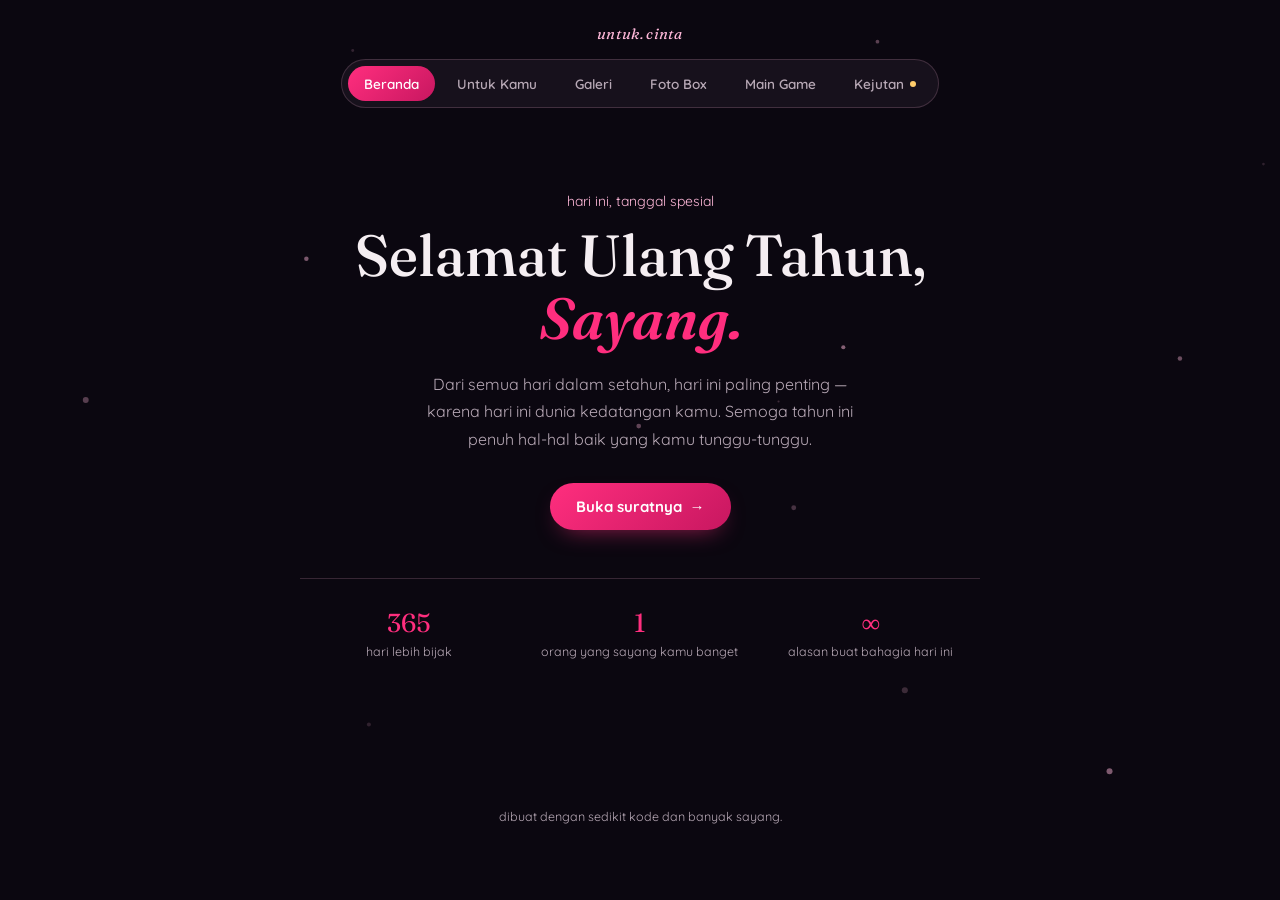
==== sayang.html @ eacd80a8 "tambah halaman foto box" ====
<!DOCTYPE html>
<html lang="id">
<head>
<meta charset="UTF-8">
<meta name="viewport" content="width=device-width, initial-scale=1.0">
<title>Selamat Ulang Tahun, Sayang 🖤🩷</title>
<link rel="preconnect" href="https://fonts.googleapis.com">
<link rel="preconnect" href="https://fonts.gstatic.com" crossorigin>
<link href="https://fonts.googleapis.com/css2?family=Fraunces:ital,wght@0,400;0,600;1,500;1,600&family=Quicksand:wght@400;500;600;700&display=swap" rel="stylesheet">
<link rel="stylesheet" href="style.css">
</head>
<body>

  <canvas id="bg-canvas"></canvas>

  <div class="app">

    <header class="topbar">
      <span class="brand">untuk. cinta </span>
      <nav class="tabs" id="tabs">
        <button class="tab-btn is-active" data-tab="beranda">Beranda</button>
        <button class="tab-btn" data-tab="surat">Untuk Kamu</button>
        <button class="tab-btn" data-tab="galeri">Galeri</button>
        <button class="tab-btn" data-tab="fotobox">Foto Box</button>
        <button class="tab-btn" data-tab="game">Main Game</button>
        <button class="tab-btn" data-tab="kejutan">Kejutan <i class="lock-dot" id="lock-dot"></i></button>
      </nav>
    </header>

    <main class="pages">

      <!-- ================= BERANDA ================= -->
      <section class="page is-active" id="page-beranda">
        <div class="hero">
          <p class="hero-eyebrow">hari ini, tanggal spesial</p>
          <h1 class="hero-title">Selamat Ulang Tahun,<br><em>Sayang.</em></h1>
          <p class="hero-sub">Dari semua hari dalam setahun, hari ini paling penting — karena hari ini dunia kedatangan kamu. Semoga tahun ini penuh hal-hal baik yang kamu tunggu-tunggu.</p>
          <button class="btn-primary" id="hero-cta">Buka suratnya &nbsp;→</button>
        </div>
        <div class="hero-stats">
          <div class="stat">
            <span class="stat-num" id="stat-days">—</span>
            <span class="stat-label">hari lebih bijak</span>
          </div>
          <div class="stat">
            <span class="stat-num">1</span>
            <span class="stat-label">orang yang sayang kamu banget</span>
          </div>
          <div class="stat">
            <span class="stat-num">∞</span>
            <span class="stat-label">alasan buat bahagia hari ini</span>
          </div>
        </div>
      </section>

      <!-- ================= SURAT ================= -->
      <section class="page" id="page-surat">
        <div class="letter">
          <p class="letter-kicker">sebuah surat kecil</p>
          <h2 class="letter-title">Untuk kamu, yang lagi baca ini sambil senyum-senyum sendiri</h2>
          <div class="letter-body">
            <p>Selamat ulang tahun. Semoga satu tahun ke depan, semua hal yang kamu perjuangkan diam-diam akhirnya kelihatan hasilnya. Semoga kamu makin sayang sama diri kamu sendiri, sama seperti aku sayang kamu.</p>
            <p>Terima kasih sudah jadi kamu — yang cerewetnya kadang bikin gemas, yang tawanya gampang banget bikin hari jelek jadi lebih ringan, dan yang selalu ada walaupun kita lagi jauh atau lagi sibuk sendiri-sendiri.</p>
            <p>Aku nggak janji bisa selalu ada tepat waktu setiap saat kamu butuh. Tapi aku janji, selama aku bisa, kamu nggak akan pernah harus ngerayain apa pun sendirian.</p>
            <p>Jadi hari ini, nggak usah mikirin apa-apa dulu. Makan yang enak, tidur yang cukup, dan biarin dirimu dirayakan — walau cuma lewat halaman kecil ini.</p>
          </div>
          <p class="letter-sign">— yang selalu nungguin chat kamu duluan</p>
        </div>
      </section>

      <!-- ================= GALERI ================= -->
      <section class="page" id="page-galeri">
        <div class="section-head">
          <p class="section-kicker">kenangan kita</p>
          <h2 class="section-title">Beberapa momen favorit</h2>
          <p class="section-sub">Ganti kotak di bawah ini dengan foto kalian berdua — taruh file foto di folder <code>images</code>, lalu ubah nama file di <code>script.js</code> bagian <code>galleryPhotos</code>. Foto dari tab "Foto Box" juga otomatis muncul di sini.</p>
        </div>
        <div class="gallery-grid" id="gallery-grid"></div>
      </section>

      <!-- ================= FOTO BOX ================= -->
      <section class="page" id="page-fotobox">
        <div class="section-head">
          <p class="section-kicker">rol kamera</p>
          <h2 class="section-title">Foto Box</h2>
          <p class="section-sub">Foto langsung pakai kamera, otomatis jadi 3 jepretan dengan bingkai pink-hitam, terus kesimpen sendiri ke tab Galeri.</p>
        </div>

        <div class="photobox">
          <div class="photobox-stage" id="photobox-stage">
            <video id="photobox-video" autoplay playsinline muted></video>
            <div class="photobox-frame-overlay" id="photobox-frame-overlay"></div>
            <div class="photobox-countdown hidden" id="photobox-countdown"></div>
            <div class="photobox-flash" id="photobox-flash"></div>
            <p class="photobox-idle-msg" id="photobox-idle-msg">Kamera belum aktif</p>
          </div>

          <canvas id="photobox-canvas" class="hidden"></canvas>

          <div class="photobox-controls" id="photobox-controls">
            <button class="btn-primary btn-small" id="photobox-start-cam">Aktifkan Kamera</button>
          </div>

          <p class="photobox-status" id="photobox-status"></p>

          <div class="photobox-result hidden" id="photobox-result">
            <img id="photobox-strip-img" alt="Hasil foto box">
            <div class="photobox-result-actions">
              <button class="btn-primary btn-small" id="photobox-save">Simpan ke Galeri</button>
              <button class="btn-ghost btn-small" id="photobox-retake">Ulangi</button>
            </div>
          </div>
        </div>
      </section>

      <!-- ================= GAME ================= -->
      <section class="page" id="page-game">
        <div class="section-head">
          <p class="section-kicker">mini game</p>
          <h2 class="section-title">Kumpulin Cinta</h2>
          <p class="section-sub">Klik hati-hati yang muncul sebelum menghilang. Kumpulin <strong id="target-label">30</strong> poin buat buka halaman Kejutan.</p>
        </div>

        <div class="game-hud">
          <div class="hud-item">
            <span class="hud-label">Poin</span>
            <span class="hud-value" id="score-val">0</span>
          </div>
          <div class="hud-item">
            <span class="hud-label">Waktu</span>
            <span class="hud-value" id="time-val">30</span>
          </div>
          <button class="btn-primary btn-small" id="start-game">Mulai</button>
        </div>

        <div class="progress-track">
          <div class="progress-fill" id="progress-fill"></div>
        </div>

        <div class="game-field" id="game-field">
          <p class="game-idle-msg" id="game-idle-msg">Tekan "Mulai" untuk main</p>
        </div>

        <p class="game-result" id="game-result"></p>
      </section>

      <!-- ================= KEJUTAN ================= -->
      <section class="page" id="page-kejutan">
        <div class="surprise-locked" id="surprise-locked">
          <div class="lock-icon">🔒</div>
          <h2 class="section-title">Masih terkunci</h2>
          <p class="section-sub">Selesaikan mini game di tab "Main Game" dulu buat buka halaman ini.</p>
          <button class="btn-primary btn-small" data-goto="game">Ke halaman game</button>
        </div>
        <div class="surprise-unlocked hidden" id="surprise-unlocked">
          <p class="section-kicker">yeay, berhasil</p>
          <h2 class="section-title">Kejutan kecil buat kamu</h2>
          <div class="surprise-card">
            <p class="surprise-text" id="surprise-text"></p>
          </div>
          <button class="btn-primary btn-small" id="replay-game">Main lagi</button>
        </div>
      </section>

    </main>

    <footer class="site-footer">
      <p>dibuat dengan sedikit kode dan banyak sayang.</p>
    </footer>

  </div>

<script src="script.js"></script>
</body>
</html>
---- style.css ----
:root{
  --bg: #0b0710;
  --bg-card: #17111c;
  --bg-card-2: #1f1622;
  --pink: #ff2e7e;
  --pink-soft: #ffb8d9;
  --pink-deep: #c81760;
  --gold: #ffcd6b;
  --text: #f5eef2;
  --text-muted: #b8a9b6;
  --border: rgba(255, 184, 217, 0.18);
  --radius: 18px;
  --font-display: "Fraunces", serif;
  --font-body: "Quicksand", sans-serif;
}

*{ box-sizing: border-box; }

html, body{
  margin: 0;
  padding: 0;
  background: var(--bg);
  color: var(--text);
  font-family: var(--font-body);
  min-height: 100%;
}

body{
  position: relative;
  overflow-x: hidden;
}

#bg-canvas{
  position: fixed;
  inset: 0;
  width: 100%;
  height: 100%;
  z-index: 0;
  pointer-events: none;
}

.app{
  position: relative;
  z-index: 1;
  max-width: 720px;
  margin: 0 auto;
  padding: 24px 20px 64px;
  min-height: 100vh;
  display: flex;
  flex-direction: column;
}

/* ---------- topbar & tabs ---------- */

.topbar{
  display: flex;
  flex-direction: column;
  gap: 16px;
  align-items: center;
  margin-bottom: 36px;
}

.brand{
  font-family: var(--font-display);
  font-style: italic;
  font-size: 15px;
  color: var(--pink-soft);
  letter-spacing: 0.02em;
}

.tabs{
  display: flex;
  flex-wrap: wrap;
  justify-content: center;
  gap: 6px;
  background: var(--bg-card);
  border: 1px solid var(--border);
  border-radius: 999px;
  padding: 6px;
}

.tab-btn{
  appearance: none;
  border: none;
  background: transparent;
  color: var(--text-muted);
  font-family: var(--font-body);
  font-weight: 600;
  font-size: 13.5px;
  padding: 9px 16px;
  border-radius: 999px;
  cursor: pointer;
  transition: background 0.25s ease, color 0.25s ease;
  display: flex;
  align-items: center;
  gap: 6px;
}

.tab-btn:hover{ color: var(--text); }

.tab-btn.is-active{
  background: linear-gradient(135deg, var(--pink), var(--pink-deep));
  color: #fff;
}

.lock-dot{
  width: 6px;
  height: 6px;
  border-radius: 50%;
  background: var(--gold);
  display: inline-block;
}

.lock-dot.is-hidden{ display: none; }

/* ---------- pages ---------- */

.pages{ flex: 1; }

.page{
  display: none;
  animation: page-in 0.5s ease both;
}

.page.is-active{ display: block; }

@keyframes page-in{
  from{ opacity: 0; transform: translateY(10px); }
  to{ opacity: 1; transform: translateY(0); }
}

.section-head{ margin-bottom: 28px; }

.section-kicker{
  font-size: 13px;
  color: var(--pink-soft);
  margin: 0 0 6px;
}

.section-title{
  font-family: var(--font-display);
  font-size: 28px;
  font-weight: 600;
  margin: 0 0 10px;
}

.section-sub{
  color: var(--text-muted);
  font-size: 15px;
  line-height: 1.6;
  max-width: 56ch;
  margin: 0;
}

.section-sub code{
  background: var(--bg-card-2);
  padding: 2px 6px;
  border-radius: 6px;
  font-size: 13px;
}

/* ---------- hero ---------- */

.hero{
  padding: 48px 4px 40px;
  text-align: center;
}

.hero-eyebrow{
  color: var(--pink-soft);
  font-size: 14px;
  margin: 0 0 14px;
}

.hero-title{
  font-family: var(--font-display);
  font-weight: 500;
  font-size: clamp(36px, 8vw, 58px);
  line-height: 1.08;
  margin: 0 0 22px;
}

.hero-title em{
  font-style: italic;
  font-weight: 600;
  color: var(--pink);
}

.hero-sub{
  color: var(--text-muted);
  font-size: 16px;
  line-height: 1.7;
  max-width: 46ch;
  margin: 0 auto 30px;
}

.btn-primary{
  appearance: none;
  border: none;
  background: linear-gradient(135deg, var(--pink), var(--pink-deep));
  color: #fff;
  font-family: var(--font-body);
  font-weight: 700;
  font-size: 15px;
  padding: 14px 26px;
  border-radius: 999px;
  cursor: pointer;
  transition: transform 0.2s ease, box-shadow 0.2s ease;
  box-shadow: 0 10px 24px -12px rgba(255, 46, 126, 0.65);
}

.btn-primary:hover{ transform: translateY(-2px); }
.btn-primary:active{ transform: translateY(0px) scale(0.98); }

.btn-small{
  padding: 10px 20px;
  font-size: 14px;
}

.hero-stats{
  display: grid;
  grid-template-columns: repeat(3, 1fr);
  gap: 12px;
  border-top: 1px solid var(--border);
  padding-top: 28px;
  margin-top: 8px;
}

.stat{
  display: flex;
  flex-direction: column;
  align-items: center;
  gap: 4px;
  text-align: center;
}

.stat-num{
  font-family: var(--font-display);
  font-size: 26px;
  color: var(--pink);
}

.stat-label{
  font-size: 12.5px;
  color: var(--text-muted);
  line-height: 1.4;
}

/* ---------- letter ---------- */

.letter{
  background: var(--bg-card);
  border: 1px solid var(--border);
  border-radius: var(--radius);
  padding: 40px 32px;
  position: relative;
}

.letter::before{
  content: "";
  position: absolute;
  top: 0; left: 32px; right: 32px;
  height: 1px;
  background: linear-gradient(90deg, transparent, var(--pink), transparent);
}

.letter-kicker{
  color: var(--pink-soft);
  font-size: 13px;
  margin: 0 0 12px;
}

.letter-title{
  font-family: var(--font-display);
  font-style: italic;
  font-weight: 500;
  font-size: 24px;
  line-height: 1.4;
  margin: 0 0 24px;
}

.letter-body p{
  font-size: 16px;
  line-height: 1.8;
  color: var(--text);
  margin: 0 0 18px;
}

.letter-sign{
  font-family: var(--font-display);
  font-style: italic;
  color: var(--pink-soft);
  text-align: right;
  margin: 24px 0 0;
}

/* ---------- gallery ---------- */

.gallery-grid{
  display: grid;
  grid-template-columns: repeat(auto-fit, minmax(150px, 1fr));
  gap: 14px;
}

.photo-frame{
  aspect-ratio: 4 / 5;
  border-radius: 14px;
  overflow: hidden;
  position: relative;
  background: linear-gradient(160deg, var(--bg-card-2), var(--bg-card));
  border: 1px solid var(--border);
  display: flex;
  align-items: flex-end;
}

.photo-frame img{
  width: 100%;
  height: 100%;
  object-fit: cover;
  position: absolute;
  inset: 0;
}

.photo-frame .photo-fallback{
  position: relative;
  z-index: 1;
  width: 100%;
  padding: 14px;
  display: flex;
  flex-direction: column;
  align-items: center;
  justify-content: center;
  gap: 8px;
  height: 100%;
  color: var(--text-muted);
  font-size: 13px;
  text-align: center;
}

.photo-fallback .heart-mark{
  font-size: 22px;
  color: var(--pink);
}

.photo-caption{
  position: relative;
  z-index: 2;
  width: 100%;
  padding: 10px 12px;
  font-size: 12.5px;
  background: linear-gradient(0deg, rgba(0,0,0,0.55), transparent);
  color: #fff;
}

/* ---------- foto box ---------- */

.photobox{
  display: flex;
  flex-direction: column;
  align-items: center;
  gap: 16px;
}

.photobox-stage{
  position: relative;
  width: 100%;
  max-width: 420px;
  aspect-ratio: 4 / 3;
  border-radius: 20px;
  overflow: hidden;
  background: #000;
  border: 3px solid #0c0a0d;
  box-shadow:
    0 0 0 4px var(--pink),
    0 0 0 7px #0c0a0d,
    0 16px 34px -18px rgba(255, 46, 126, 0.55);
}

.photobox-stage video{
  width: 100%;
  height: 100%;
  object-fit: cover;
  transform: scaleX(-1);
  display: block;
}

.photobox-frame-overlay{
  position: absolute;
  inset: 0;
  pointer-events: none;
  border-radius: 14px;
  box-shadow: inset 0 0 0 10px rgba(12, 10, 13, 0.001);
  background:
    repeating-linear-gradient(45deg, #0c0a0d 0 10px, var(--pink) 10px 20px) top / 100% 10px no-repeat,
    repeating-linear-gradient(45deg, #0c0a0d 0 10px, var(--pink) 10px 20px) bottom / 100% 10px no-repeat,
    repeating-linear-gradient(45deg, #0c0a0d 0 10px, var(--pink) 10px 20px) left / 10px 100% no-repeat,
    repeating-linear-gradient(45deg, #0c0a0d 0 10px, var(--pink) 10px 20px) right / 10px 100% no-repeat;
}

.photobox-frame-overlay::before,
.photobox-frame-overlay::after{
  content: "\2764\FE0F";
  position: absolute;
  font-size: 20px;
  filter: drop-shadow(0 2px 4px rgba(0,0,0,0.5));
}
.photobox-frame-overlay::before{ top: 6px; left: 6px; }
.photobox-frame-overlay::after{ bottom: 6px; right: 6px; }

.photobox-idle-msg{
  position: absolute;
  inset: 0;
  display: flex;
  align-items: center;
  justify-content: center;
  margin: 0;
  color: var(--text-muted);
  font-size: 14px;
  background: var(--bg-card);
  z-index: 2;
}

.photobox-countdown{
  position: absolute;
  inset: 0;
  display: flex;
  align-items: center;
  justify-content: center;
  font-family: var(--font-display);
  font-size: 84px;
  font-weight: 600;
  color: #fff;
  text-shadow: 0 0 24px var(--pink), 0 4px 12px rgba(0,0,0,0.6);
  z-index: 3;
  animation: countdown-pulse 1s ease;
}

@keyframes countdown-pulse{
  from{ transform: scale(1.5); opacity: 0; }
  to{ transform: scale(1); opacity: 1; }
}

.photobox-flash{
  position: absolute;
  inset: 0;
  background: #fff;
  opacity: 0;
  pointer-events: none;
  z-index: 4;
}

.photobox-flash.is-flashing{
  animation: flash-pop 0.35s ease;
}

@keyframes flash-pop{
  0%{ opacity: 0.9; }
  100%{ opacity: 0; }
}

.photobox-controls{
  display: flex;
  gap: 10px;
  flex-wrap: wrap;
  justify-content: center;
}

.btn-ghost{
  appearance: none;
  background: transparent;
  border: 1px solid var(--border);
  color: var(--text);
  font-family: var(--font-body);
  font-weight: 600;
  border-radius: 999px;
  cursor: pointer;
  transition: border-color 0.2s ease, color 0.2s ease;
}

.btn-ghost:hover{ border-color: var(--pink-soft); color: var(--pink-soft); }

.photobox-status{
  min-height: 20px;
  font-size: 13.5px;
  color: var(--text-muted);
  text-align: center;
  margin: 0;
}

.photobox-result{
  display: flex;
  flex-direction: column;
  align-items: center;
  gap: 14px;
}

.photobox-result img{
  max-width: 260px;
  width: 100%;
  border-radius: 12px;
  box-shadow: 0 16px 30px -16px rgba(0,0,0,0.6);
}

.photobox-result-actions{
  display: flex;
  gap: 10px;
}

.photo-frame.is-photobox{
  border-color: var(--pink);
}

.photo-frame .photo-delete{
  position: absolute;
  z-index: 3;
  top: 8px;
  right: 8px;
  width: 24px;
  height: 24px;
  border-radius: 50%;
  border: none;
  background: rgba(12, 10, 13, 0.65);
  color: #fff;
  font-size: 13px;
  line-height: 1;
  cursor: pointer;
  display: flex;
  align-items: center;
  justify-content: center;
}

.photo-frame .photo-delete:hover{ background: var(--pink-deep); }

/* ---------- game ---------- */

.game-hud{
  display: flex;
  align-items: center;
  gap: 18px;
  margin-bottom: 16px;
  flex-wrap: wrap;
}

.hud-item{
  background: var(--bg-card);
  border: 1px solid var(--border);
  border-radius: 12px;
  padding: 8px 16px;
  display: flex;
  flex-direction: column;
  min-width: 76px;
}

.hud-label{ font-size: 11.5px; color: var(--text-muted); }
.hud-value{ font-family: var(--font-display); font-size: 20px; color: var(--pink); }

.progress-track{
  height: 8px;
  border-radius: 999px;
  background: var(--bg-card);
  border: 1px solid var(--border);
  overflow: hidden;
  margin-bottom: 18px;
}

.progress-fill{
  height: 100%;
  width: 0%;
  background: linear-gradient(90deg, var(--pink), var(--gold));
  transition: width 0.25s ease;
}

.game-field{
  position: relative;
  height: 340px;
  border-radius: var(--radius);
  border: 1px dashed var(--border);
  background: radial-gradient(circle at 30% 20%, rgba(255, 46, 126, 0.08), transparent 60%),
              var(--bg-card);
  overflow: hidden;
  display: flex;
  align-items: center;
  justify-content: center;
}

.game-idle-msg{
  color: var(--text-muted);
  font-size: 14px;
}

.heart-target{
  position: absolute;
  font-size: 26px;
  background: none;
  border: none;
  cursor: pointer;
  line-height: 1;
  filter: drop-shadow(0 4px 10px rgba(255,46,126,0.35));
  animation: heart-pop 0.25s ease;
  user-select: none;
}

@keyframes heart-pop{
  from{ transform: scale(0.4); opacity: 0; }
  to{ transform: scale(1); opacity: 1; }
}

.heart-target.is-popped{
  animation: heart-burst 0.25s ease forwards;
  pointer-events: none;
}

@keyframes heart-burst{
  to{ transform: scale(1.6); opacity: 0; }
}

.game-result{
  margin-top: 16px;
  font-size: 15px;
  color: var(--pink-soft);
  min-height: 22px;
}

/* ---------- surprise ---------- */

.surprise-locked, .surprise-unlocked{
  text-align: center;
  padding: 40px 12px;
}

.lock-icon{
  font-size: 40px;
  margin-bottom: 14px;
}

.surprise-locked .section-title,
.surprise-unlocked .section-title{ margin-left: auto; margin-right: auto; }

.surprise-locked .section-sub{ margin-left: auto; margin-right: auto; margin-bottom: 24px; }

.surprise-card{
  background: var(--bg-card);
  border: 1px solid var(--border);
  border-radius: var(--radius);
  padding: 32px;
  margin: 24px 0;
  text-align: left;
}

.surprise-text{
  font-family: var(--font-display);
  font-style: italic;
  font-size: 19px;
  line-height: 1.8;
  color: var(--text);
  margin: 0;
  white-space: pre-line;
}

.hidden{ display: none !important; }

/* ---------- footer ---------- */

.site-footer{
  text-align: center;
  margin-top: 48px;
  color: var(--text-muted);
  font-size: 12.5px;
}

/* ---------- responsive ---------- */

@media (max-width: 480px){
  .tabs{ gap: 4px; }
  .tab-btn{ font-size: 12px; padding: 8px 12px; }
  .hero-stats{ grid-template-columns: 1fr; gap: 18px; }
  .letter{ padding: 30px 20px; }
}

/* ---------- accessibility ---------- */

:focus-visible{
  outline: 2px solid var(--pink-soft);
  outline-offset: 2px;
}

@media (prefers-reduced-motion: reduce){
  *{ animation-duration: 0.01ms !important; transition-duration: 0.01ms !important; }
}
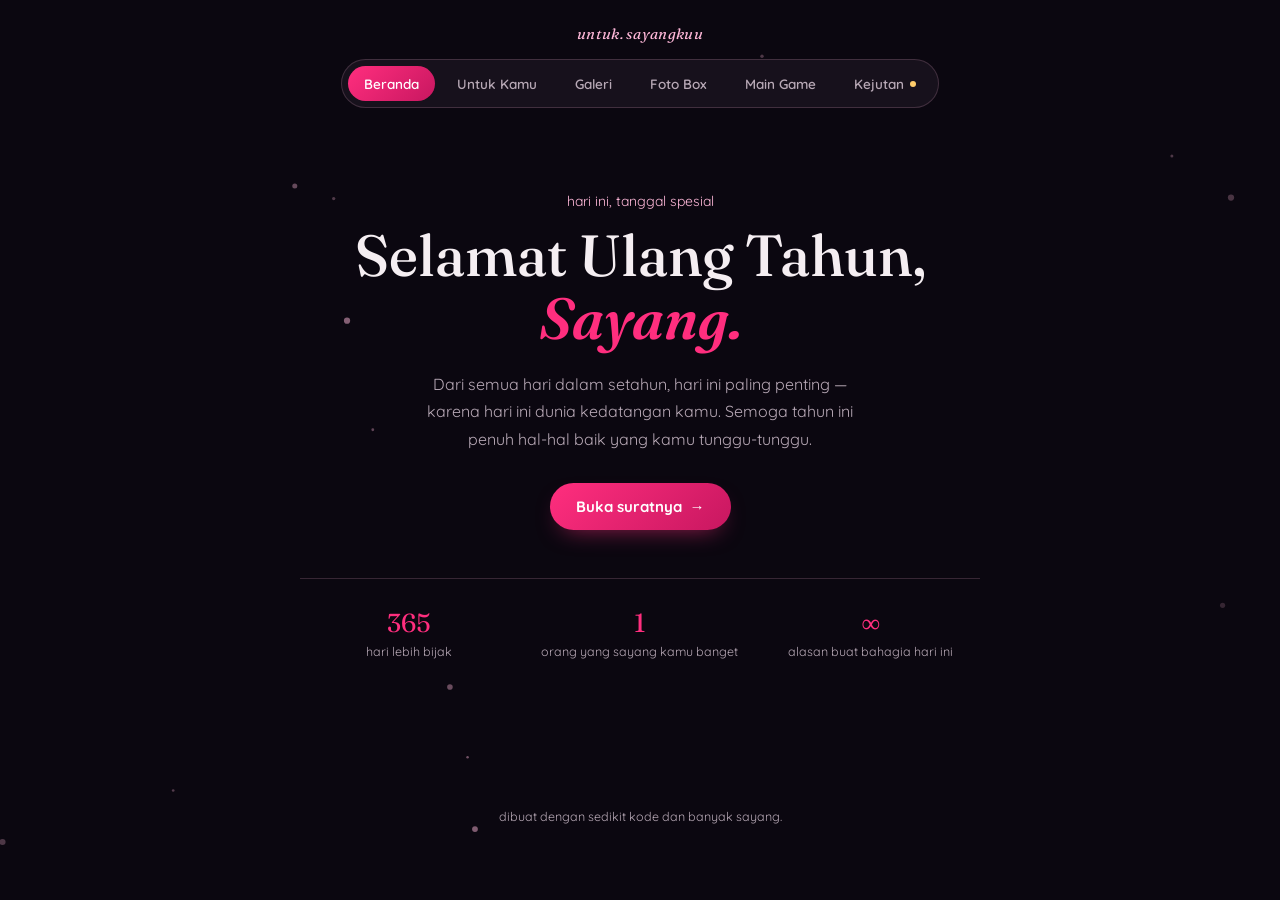
==== commit 79dcfb14: "update tampilan halaman" ====
--- a/sayang.html
+++ b/sayang.html
@@ -16,7 +16,7 @@
   <div class="app">
 
     <header class="topbar">
-      <span class="brand">untuk. cinta </span>
+      <span class="brand">untuk. sayangkuu  </span>
       <nav class="tabs" id="tabs">
         <button class="tab-btn is-active" data-tab="beranda">Beranda</button>
         <button class="tab-btn" data-tab="surat">Untuk Kamu</button>
@@ -71,8 +71,8 @@
       <!-- ================= GALERI ================= -->
       <section class="page" id="page-galeri">
         <div class="section-head">
-          <p class="section-kicker">kenangan kita</p>
-          <h2 class="section-title">Beberapa momen favorit</h2>
+          <p class="section-kicker">today moments</p>
+          <h2 class="section-title">favorit</h2>
           <p class="section-sub">Ganti kotak di bawah ini dengan foto kalian berdua — taruh file foto di folder <code>images</code>, lalu ubah nama file di <code>script.js</code> bagian <code>galleryPhotos</code>. Foto dari tab "Foto Box" juga otomatis muncul di sini.</p>
         </div>
         <div class="gallery-grid" id="gallery-grid"></div>
@@ -82,7 +82,7 @@
       <section class="page" id="page-fotobox">
         <div class="section-head">
           <p class="section-kicker">rol kamera</p>
-          <h2 class="section-title">Foto Box</h2>
+          <h2 class="section-title">moments</h2>
           <p class="section-sub">Foto langsung pakai kamera, otomatis jadi 3 jepretan dengan bingkai pink-hitam, terus kesimpen sendiri ke tab Galeri.</p>
         </div>
 
@@ -128,7 +128,7 @@
           </div>
           <div class="hud-item">
             <span class="hud-label">Waktu</span>
-            <span class="hud-value" id="time-val">30</span>
+            <span class="hud-value" id="time-val">15</span>
           </div>
           <button class="btn-primary btn-small" id="start-game">Mulai</button>
         </div>
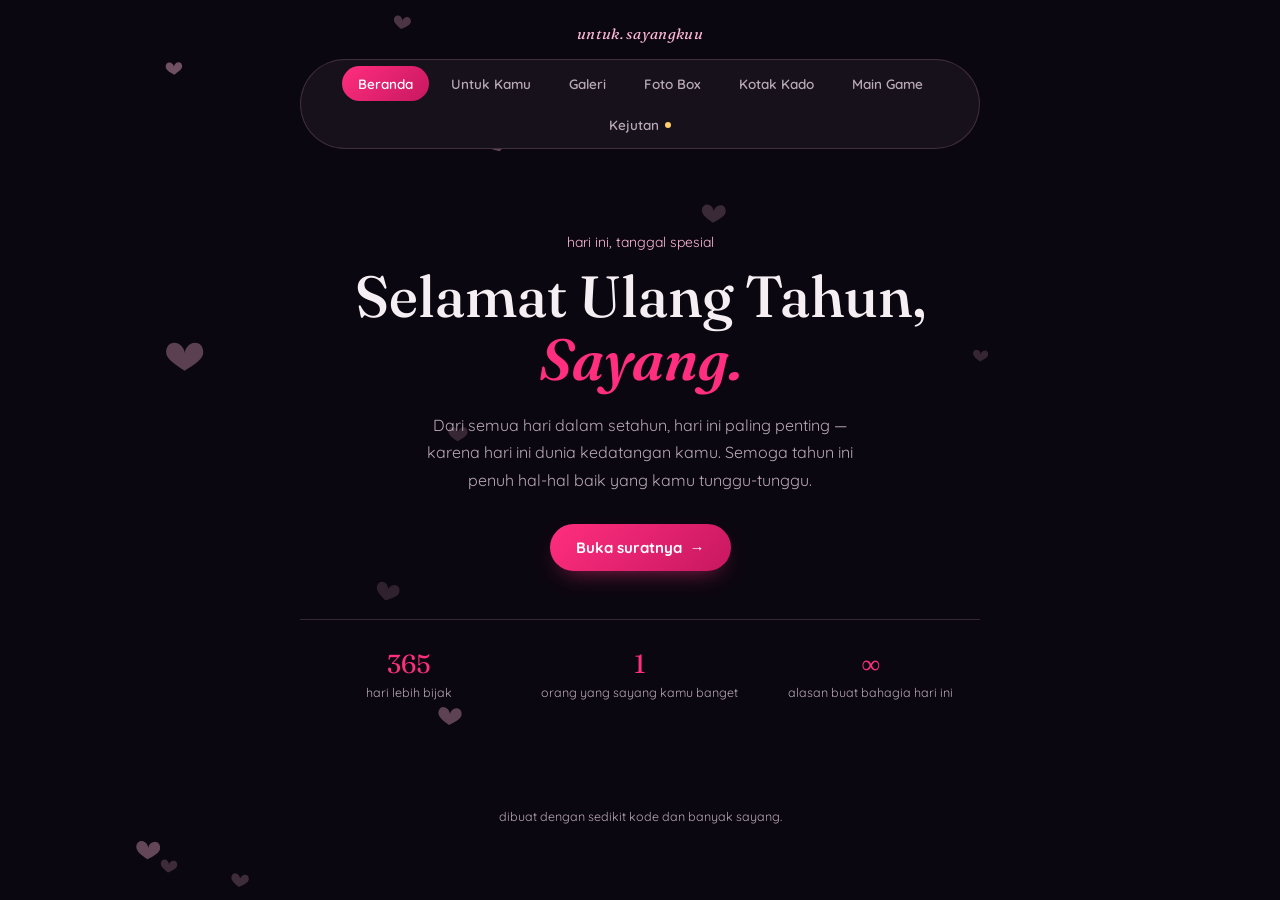
==== commit d4b8a731: "update foto dan kamera" ====
--- a/sayang.html
+++ b/sayang.html
@@ -22,6 +22,7 @@
         <button class="tab-btn" data-tab="surat">Untuk Kamu</button>
         <button class="tab-btn" data-tab="galeri">Galeri</button>
         <button class="tab-btn" data-tab="fotobox">Foto Box</button>
+        <button class="tab-btn" data-tab="kado">Kotak Kado</button>
         <button class="tab-btn" data-tab="game">Main Game</button>
         <button class="tab-btn" data-tab="kejutan">Kejutan <i class="lock-dot" id="lock-dot"></i></button>
       </nav>
@@ -83,7 +84,7 @@
         <div class="section-head">
           <p class="section-kicker">rol kamera</p>
           <h2 class="section-title">moments</h2>
-          <p class="section-sub">Foto langsung pakai kamera, otomatis jadi 3 jepretan dengan bingkai pink-hitam, terus kesimpen sendiri ke tab Galeri.</p>
+          <p class="section-sub">Foto langsung pakai kamera. Border kamera bakal nyala pink pas jepret, otomatis jadi 3 jepretan dengan bingkai pink elegan, terus kesimpen sendiri ke tab Galeri.</p>
         </div>
 
         <div class="photobox">
@@ -113,6 +114,42 @@
         </div>
       </section>
 
+      <!-- ================= KOTAK KADO ================= -->
+      <section class="page" id="page-kado">
+        <div class="section-head">
+          <p class="section-kicker">satu kotak kecil</p>
+          <h2 class="section-title">Kotak Kado</h2>
+          <p class="section-sub">Ketuk kotaknya tiga kali buat buka kejutan di dalamnya.</p>
+        </div>
+
+        <div class="giftbox-wrap" id="giftbox-wrap">
+          <button class="giftbox" id="giftbox-btn" type="button" aria-label="Ketuk kotak kado">
+            <span class="giftbox-lid">
+              <span class="giftbox-bow-loop giftbox-bow-loop-l"></span>
+              <span class="giftbox-bow-loop giftbox-bow-loop-r"></span>
+              <span class="giftbox-bow-knot"></span>
+            </span>
+            <span class="giftbox-base">
+              <span class="giftbox-ribbon-v"></span>
+            </span>
+          </button>
+          <p class="giftbox-hint" id="giftbox-hint">Ketuk kotaknya (0/3)</p>
+        </div>
+
+        <div class="giftbox-reveal hidden" id="giftbox-reveal">
+          <p class="giftbox-reveal-kicker">yeay, terbuka</p>
+          <div class="photo-frame giftbox-photo-frame">
+            <div class="photo-fallback">
+              <span class="heart-mark">&#9825;</span>
+              <span>Taruh foto di sini<br>(images/kado-foto.jpg)</span>
+            </div>
+            <img id="giftbox-photo" alt="Foto kejutan">
+          </div>
+          <p class="giftbox-caption" id="giftbox-caption"></p>
+          <button class="btn-ghost btn-small" id="giftbox-reset">Tutup lagi</button>
+        </div>
+      </section>
+
       <!-- ================= GAME ================= -->
       <section class="page" id="page-game">
         <div class="section-head">
--- a/style.css
+++ b/style.css
@@ -352,6 +352,146 @@
   color: #fff;
 }
 
+/* ---------- kotak kado ---------- */
+
+.giftbox-wrap{
+  display: flex;
+  flex-direction: column;
+  align-items: center;
+  gap: 18px;
+  padding: 36px 0 12px;
+}
+
+.giftbox{
+  appearance: none;
+  border: none;
+  background: none;
+  padding: 0;
+  cursor: pointer;
+  position: relative;
+  width: 176px;
+  height: 168px;
+  perspective: 700px;
+}
+
+.giftbox:active .giftbox-base{ transform: scale(0.97); }
+
+.giftbox.is-tapped .giftbox-base{
+  animation: giftbox-wiggle 0.35s ease;
+}
+
+@keyframes giftbox-wiggle{
+  0%, 100%{ transform: rotate(0deg); }
+  25%{ transform: rotate(-3deg); }
+  60%{ transform: rotate(3deg); }
+  85%{ transform: rotate(-1.5deg); }
+}
+
+.giftbox-base{
+  position: absolute;
+  left: 6px;
+  right: 6px;
+  bottom: 0;
+  height: 118px;
+  border-radius: 16px;
+  background: linear-gradient(160deg, var(--pink-soft), var(--pink));
+  box-shadow: 0 20px 40px -20px rgba(255, 46, 126, 0.6), inset 0 1px 0 rgba(255,255,255,0.35);
+  transition: transform 0.2s ease;
+}
+
+.giftbox-ribbon-v{
+  position: absolute;
+  top: 0; bottom: 0; left: 50%;
+  width: 18px;
+  margin-left: -9px;
+  background: var(--gold);
+  opacity: 0.9;
+}
+
+.giftbox-lid{
+  position: absolute;
+  top: 30px;
+  left: 0;
+  right: 0;
+  height: 40px;
+  border-radius: 12px;
+  background: linear-gradient(160deg, #fff2f7, var(--pink-soft));
+  box-shadow: 0 8px 16px -8px rgba(255, 46, 126, 0.45), inset 0 1px 0 rgba(255,255,255,0.6);
+  transform-origin: top center;
+  transition: transform 0.7s cubic-bezier(.34,1.4,.64,1), opacity 0.6s ease 0.15s;
+}
+
+.giftbox-bow-loop{
+  position: absolute;
+  top: -14px;
+  width: 30px;
+  height: 22px;
+  background: var(--gold);
+  border-radius: 50% 50% 50% 4px;
+}
+
+.giftbox-bow-loop-l{ left: 50%; transform: translateX(-100%) rotate(-20deg); }
+.giftbox-bow-loop-r{ left: 50%; transform: translateX(0%) rotate(20deg) scaleX(-1); }
+
+.giftbox-bow-knot{
+  position: absolute;
+  top: -8px;
+  left: 50%;
+  width: 14px;
+  height: 14px;
+  margin-left: -7px;
+  border-radius: 4px;
+  background: var(--gold);
+}
+
+.giftbox.is-open .giftbox-lid{
+  transform: rotateX(-115deg) translateY(-6px);
+  opacity: 0;
+}
+
+.giftbox.is-open .giftbox-base{
+  box-shadow: 0 20px 40px -20px rgba(255, 46, 126, 0.6), inset 0 1px 0 rgba(255,255,255,0.35),
+    0 0 30px 6px rgba(255, 46, 126, 0.45);
+}
+
+.giftbox-hint{
+  font-size: 14px;
+  color: var(--text-muted);
+  margin: 0;
+}
+
+.giftbox-reveal{
+  display: flex;
+  flex-direction: column;
+  align-items: center;
+  gap: 14px;
+  padding: 20px 0 12px;
+  animation: page-in 0.5s ease both;
+}
+
+.giftbox-reveal-kicker{
+  color: var(--pink-soft);
+  font-size: 13px;
+  margin: 0;
+}
+
+.giftbox-photo-frame{
+  width: 100%;
+  max-width: 260px;
+  aspect-ratio: 4 / 5;
+  border: 1px solid var(--pink-soft);
+  box-shadow: 0 0 30px -6px rgba(255, 46, 126, 0.4);
+}
+
+.giftbox-caption{
+  font-family: var(--font-display);
+  font-style: italic;
+  font-size: 16px;
+  color: var(--text-muted);
+  text-align: center;
+  margin: 0;
+}
+
 /* ---------- foto box ---------- */
 
 .photobox{
@@ -369,11 +509,20 @@
   border-radius: 20px;
   overflow: hidden;
   background: #000;
-  border: 3px solid #0c0a0d;
+  border: 3px solid var(--pink-soft);
   box-shadow:
-    0 0 0 4px var(--pink),
-    0 0 0 7px #0c0a0d,
+    0 0 0 1px rgba(255,255,255,0.25) inset,
+    0 0 18px 2px rgba(255, 46, 126, 0.3),
     0 16px 34px -18px rgba(255, 46, 126, 0.55);
+  transition: box-shadow 0.4s ease, border-color 0.4s ease;
+}
+
+.photobox-stage.is-lit{
+  border-color: var(--pink);
+  box-shadow:
+    0 0 0 1px rgba(255,255,255,0.4) inset,
+    0 0 50px 12px rgba(255, 46, 126, 0.9),
+    0 16px 40px -14px rgba(255, 46, 126, 0.75);
 }
 
 .photobox-stage video{
@@ -388,24 +537,14 @@
   position: absolute;
   inset: 0;
   pointer-events: none;
-  border-radius: 14px;
-  box-shadow: inset 0 0 0 10px rgba(12, 10, 13, 0.001);
-  background:
-    repeating-linear-gradient(45deg, #0c0a0d 0 10px, var(--pink) 10px 20px) top / 100% 10px no-repeat,
-    repeating-linear-gradient(45deg, #0c0a0d 0 10px, var(--pink) 10px 20px) bottom / 100% 10px no-repeat,
-    repeating-linear-gradient(45deg, #0c0a0d 0 10px, var(--pink) 10px 20px) left / 10px 100% no-repeat,
-    repeating-linear-gradient(45deg, #0c0a0d 0 10px, var(--pink) 10px 20px) right / 10px 100% no-repeat;
-}
-
-.photobox-frame-overlay::before,
-.photobox-frame-overlay::after{
-  content: "\2764\FE0F";
-  position: absolute;
-  font-size: 20px;
-  filter: drop-shadow(0 2px 4px rgba(0,0,0,0.5));
-}
-.photobox-frame-overlay::before{ top: 6px; left: 6px; }
-.photobox-frame-overlay::after{ bottom: 6px; right: 6px; }
+  border-radius: 16px;
+  box-shadow: inset 0 0 0 2px rgba(255, 184, 217, 0.55);
+  transition: box-shadow 0.4s ease;
+}
+
+.photobox-stage.is-lit .photobox-frame-overlay{
+  box-shadow: inset 0 0 0 2px var(--pink), inset 0 0 26px rgba(255, 46, 126, 0.55);
+}
 
 .photobox-idle-msg{
   position: absolute;
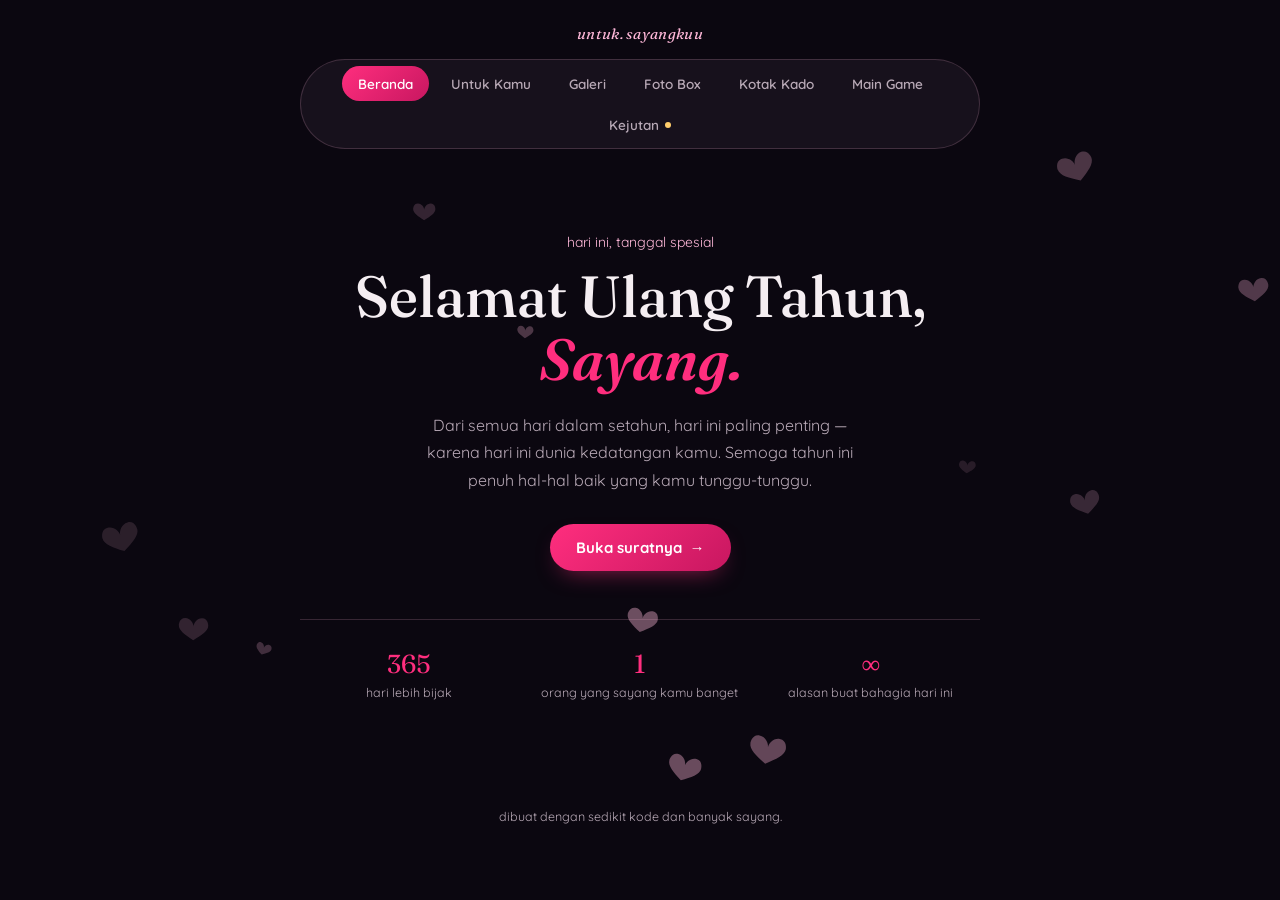
==== commit 8d7904c5: "ubah kado-foto.png" ====
--- a/sayang.html
+++ b/sayang.html
@@ -141,7 +141,7 @@
           <div class="photo-frame giftbox-photo-frame">
             <div class="photo-fallback">
               <span class="heart-mark">&#9825;</span>
-              <span>Taruh foto di sini<br>(images/kado-foto.jpg)</span>
+              <span>Taruh foto di sini<br>(images/kado-foto.png)</span>
             </div>
             <img id="giftbox-photo" alt="Foto kejutan">
           </div>
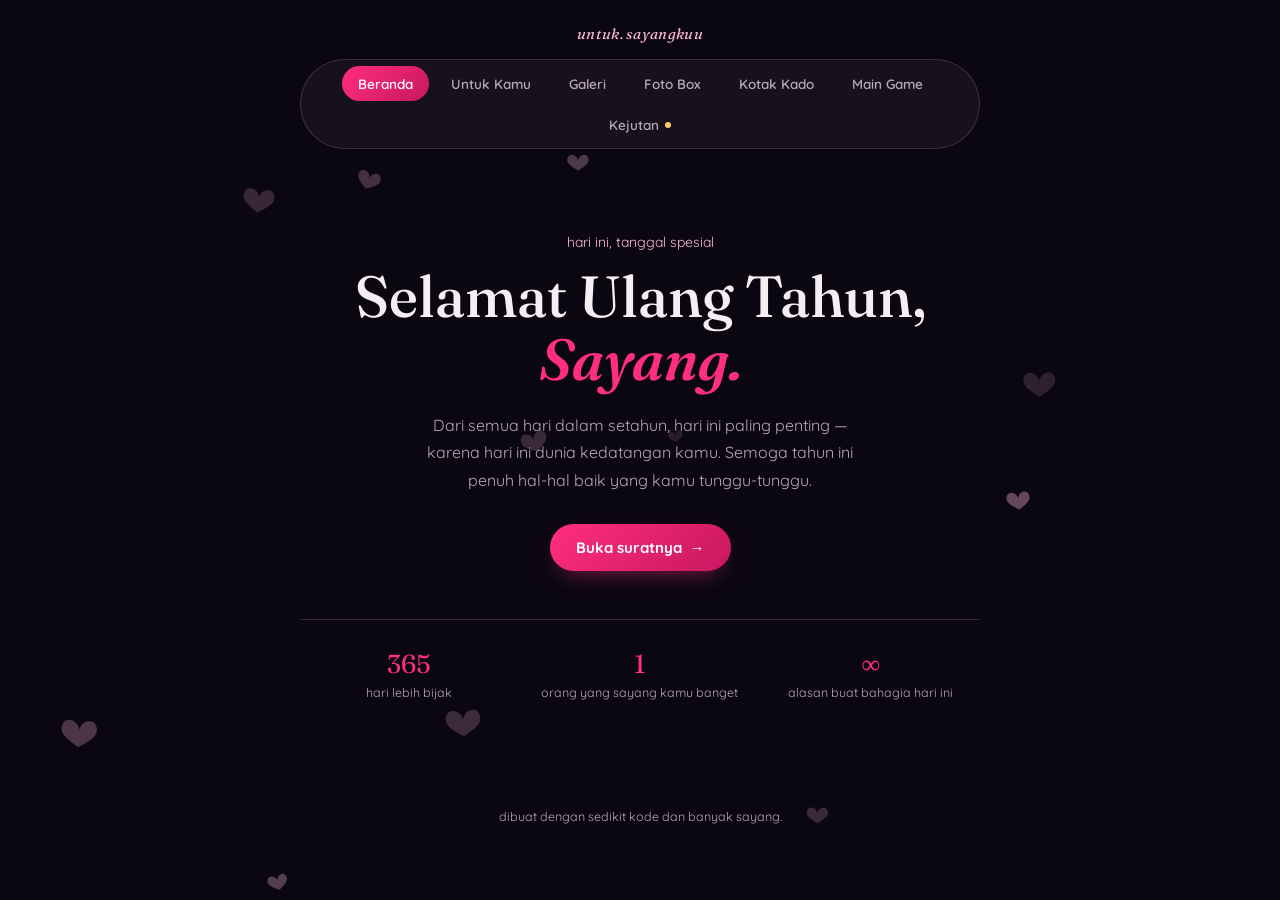
==== commit 9a216f42: "hapus kata simpan fto disini" ====
--- a/sayang.html
+++ b/sayang.html
@@ -141,7 +141,7 @@
           <div class="photo-frame giftbox-photo-frame">
             <div class="photo-fallback">
               <span class="heart-mark">&#9825;</span>
-              <span>Taruh foto di sini<br>(images/kado-foto.png)</span>
+             
             </div>
             <img id="giftbox-photo" alt="Foto kejutan">
           </div>
